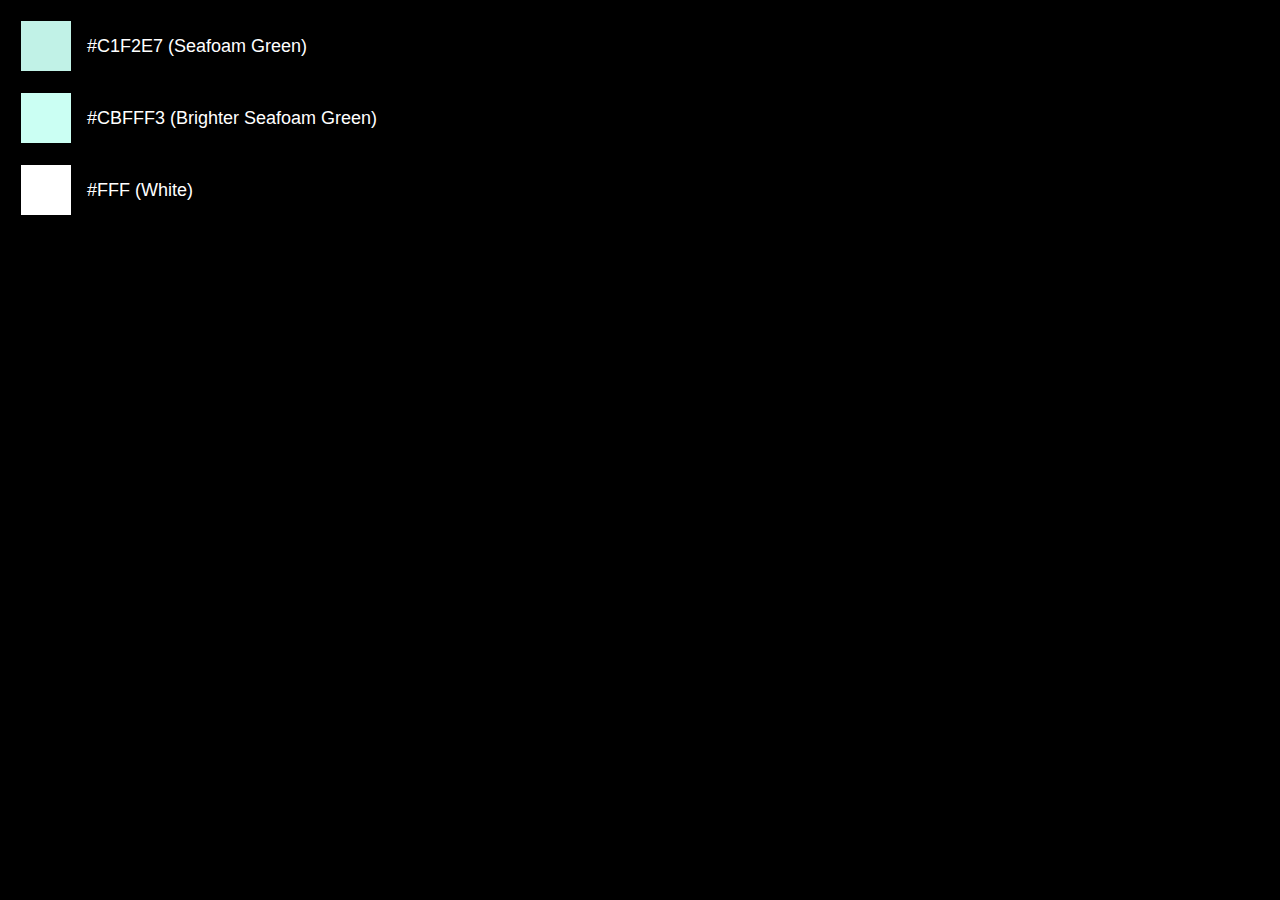
==== index.html @ 17901a5b "Update index.html" ====
<!DOCTYPE html>
<html lang="en">
<head>
    <meta charset="UTF-8">
    <meta name="viewport" content="width=device-width, initial-scale=1.0">
    <title>Color Preview</title>
    <style>
        body {
            background-color: black; /* Sets the background to black */
            color: white; /* Sets the text color to white */
            font-family: Arial, sans-serif;
            margin: 0;
            padding: 20px;
        }
        .color-item {
            display: flex;
            align-items: center;
            margin-bottom: 20px;
        }
        .color-square {
            width: 50px;
            height: 50px;
            margin-right: 15px;
            border: 1px solid black; /* Makes the squares more distinct */
        }
        .color-label {
            font-size: 18px;
        }
    </style>
</head>
<body>
    <div class="color-item">
        <div class="color-square" style="background-color: #C1F2E7;"></div>
        <div class="color-label">#C1F2E7 (Seafoam Green)</div>
    </div>
    <div class="color-item">
        <div class="color-square" style="background-color: #CBFFF3;"></div>
        <div class="color-label">#CBFFF3 (Brighter Seafoam Green)</div>
    </div>
    <div class="color-item">
        <div class="color-square" style="background-color: #FFF;"></div>
        <div class="color-label">#FFF (White)</div>
    </div>
</body>
</html>
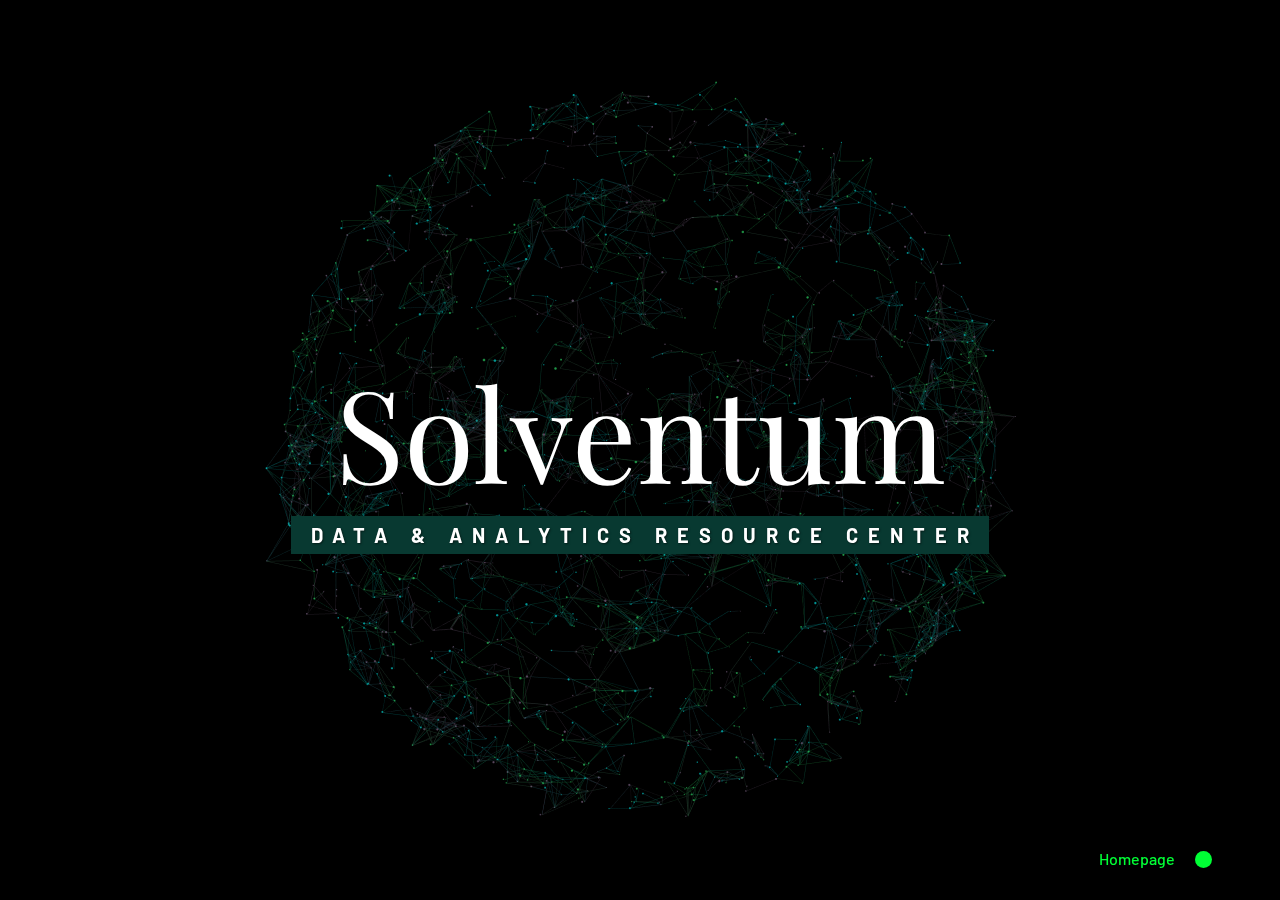
==== commit 3cae850c: "removing links for now" ====
--- a/index.html
+++ b/index.html
@@ -1,45 +1,91 @@
 <!DOCTYPE html>
 <html lang="en">
 <head>
-    <meta charset="UTF-8">
-    <meta name="viewport" content="width=device-width, initial-scale=1.0">
-    <title>Color Preview</title>
-    <style>
-        body {
-            background-color: black; /* Sets the background to black */
-            color: white; /* Sets the text color to white */
-            font-family: Arial, sans-serif;
-            margin: 0;
-            padding: 20px;
-        }
-        .color-item {
-            display: flex;
-            align-items: center;
-            margin-bottom: 20px;
-        }
-        .color-square {
-            width: 50px;
-            height: 50px;
-            margin-right: 15px;
-            border: 1px solid black; /* Makes the squares more distinct */
-        }
-        .color-label {
-            font-size: 18px;
-        }
-    </style>
+    <meta charset="UTF-8"/>
+    <meta name="viewport" content="width=device-width, initial-scale=1">
+    <title>DART Resource Center - Home</title>
+    <meta name="description" content="Something something something"/>
+    <meta name="keywords" content="some stuff goes here"/>
+    <meta name="author" content="Tyler Baxter (HBP2ZQ7)"/>
+    <link rel="shortcut icon" href="favicon.ico">
+    <link href="https://fonts.googleapis.com/css?family=Barlow:400,500,700|Playfair+Display" rel="stylesheet">
+    <link rel="stylesheet" type="text/css" href="css/base.css"/>
+    <link rel="stylesheet" type="text/css" href="css/demo1.css"/>
+
+    <script>
+        document.documentElement.className = "js";
+        const supportsCssVars = function () {
+            let e, t = document.createElement("style");
+            t.innerHTML = "root: { --tmp-var: bold; }";
+            document.head.appendChild(t);
+            e = !!(window.CSS && window.CSS.supports && window.CSS.supports("font-weight", "var(--tmp-var)"));
+            t.parentNode.removeChild(t);
+            return e;
+        };
+        supportsCssVars() || alert("Please view this demo in a modern browser that supports CSS Variables.");
+    </script>
+
 </head>
-<body>
-    <div class="color-item">
-        <div class="color-square" style="background-color: #C1F2E7;"></div>
-        <div class="color-label">#C1F2E7 (Seafoam Green)</div>
+<body class="demo-1">
+<main>
+    <nav class="demos">
+        <a class="demo demo--current" data-href="index.html"><span>Homepage</span></a>
+<!--        <a class="demo" data-href="reports.html"><span>Reports</span></a>-->
+<!--        <a class="demo" data-href="index3.html"><span>Demo 3</span></a>-->
+<!--        <a class="demo" data-href="index4.html"><span>Demo 4</span></a>-->
+    </nav>
+    <div class="content">
+        <div class="overlay"></div>
+        <canvas class="scene scene--full" id="scene"></canvas>
+
+        <!-- Shaders -->
+        <script type="x-shader/x-vertex" id="wrapVertexShader">
+            precision lowp float;
+
+            attribute float size;
+            attribute vec3 color;
+            attribute float opacity;
+
+            varying vec3 vColor;
+            varying float vOpacity;
+
+            void main() {
+                vColor = color;
+                vOpacity = opacity;
+                vec4 mvPosition = modelViewMatrix * vec4( position, 1.0 );
+                gl_PointSize = size * ( 300.0 / - mvPosition.z );
+                gl_Position = projectionMatrix * mvPosition;
+            }
+        </script>
+
+        <script type="x-shader/x-fragment" id="wrapFragmentShader">
+            precision lowp float;
+
+            varying vec3 vColor;
+            varying float vOpacity;
+            uniform sampler2D texture;
+
+            void main(){
+                vec4 textureColor = texture2D( texture, gl_PointCoord );
+
+                if ( textureColor.a < 0.3 ) discard;
+
+                vec4 color = vec4(vColor.xyz, 1.0) * textureColor;
+                gl_FragColor = vec4(vColor, vOpacity) * textureColor;
+            }
+        </script>
+
+        <div class="content__inner">
+            <h2 class="content__title">Solventum</h2>
+            <h3 class="content__subtitle">Data & Analytics Resource Center</h3>
+        </div>
     </div>
-    <div class="color-item">
-        <div class="color-square" style="background-color: #CBFFF3;"></div>
-        <div class="color-label">#CBFFF3 (Brighter Seafoam Green)</div>
-    </div>
-    <div class="color-item">
-        <div class="color-square" style="background-color: #FFF;"></div>
-        <div class="color-label">#FFF (White)</div>
-    </div>
+</main>
+
+<!-- Scripts -->
+<script src="js/demo.js"></script>
+<script src="js/three.min.js"></script>
+<script src="js/TweenMax.min.js"></script>
+<script src="js/demo1.js"></script>
 </body>
-</html>
+</html>--- a/css/base.css
+++ b/css/base.css
@@ -0,0 +1,468 @@
+article, aside, details, figcaption, figure, footer, header, hgroup, main, nav, section, summary {
+    display: block;
+}
+
+audio, canvas, video {
+    display: inline-block;
+}
+
+audio:not([controls]) {
+    display: none;
+    height: 0;
+}
+
+[hidden] {
+    display: none;
+}
+
+html {
+    font-family: sans-serif;
+    -ms-text-size-adjust: 100%;
+    -webkit-text-size-adjust: 100%;
+    height: 100%;
+    overflow: hidden;
+}
+
+body {
+    margin: 0;
+    background-color: black;
+    transition: none;
+}
+
+a:focus {
+    outline: thin dotted;
+}
+
+a:active, a:hover {
+    outline: 0;
+}
+
+h1 {
+    font-size: 2em;
+    margin: 0.67em 0;
+}
+
+abbr[title] {
+    border-bottom: 1px dotted;
+}
+
+b, strong {
+    font-weight: bold;
+}
+
+dfn {
+    font-style: italic;
+}
+
+hr {
+    -moz-box-sizing: content-box;
+    box-sizing: content-box;
+    height: 0;
+}
+
+code, kbd, pre, samp {
+    font-family: monospace, serif;
+    font-size: 1em;
+}
+
+pre {
+    white-space: pre-wrap;
+}
+
+q {
+    quotes: "\201C" "\201D" "\2018" "\2019";
+}
+
+small {
+    font-size: 80%;
+}
+
+sub, sup {
+    font-size: 75%;
+    line-height: 0;
+    position: relative;
+    vertical-align: baseline;
+}
+
+sup {
+    top: -0.5em;
+}
+
+sub {
+    bottom: -0.25em;
+}
+
+img {
+    border: 0;
+}
+
+svg:not(:root) {
+    overflow: hidden;
+}
+
+figure {
+    margin: 0;
+}
+
+fieldset {
+    border: 1px solid #c0c0c0;
+    margin: 0 2px;
+    padding: 0.35em 0.625em 0.75em;
+}
+
+legend {
+    border: 0;
+    padding: 0;
+}
+
+button, input, select, textarea {
+    font-family: inherit;
+    font-size: 100%;
+    margin: 0;
+}
+
+button, input {
+    line-height: normal;
+}
+
+button, select {
+    text-transform: none;
+}
+
+button, html input[type="button"], input[type="reset"], input[type="submit"] {
+    -webkit-appearance: button;
+    cursor: pointer;
+}
+
+button[disabled], html input[disabled] {
+    cursor: default;
+}
+
+input[type="checkbox"], input[type="radio"] {
+    box-sizing: border-box;
+    padding: 0;
+}
+
+input[type="search"] {
+    -webkit-appearance: textfield;
+    -moz-box-sizing: content-box;
+    -webkit-box-sizing: content-box;
+    box-sizing: content-box;
+}
+
+input[type="search"]::-webkit-search-cancel-button,
+input[type="search"]::-webkit-search-decoration {
+    -webkit-appearance: none;
+}
+
+button::-moz-focus-inner,
+input::-moz-focus-inner {
+    border: 0;
+    padding: 0;
+}
+
+textarea {
+    overflow: auto;
+    vertical-align: top;
+}
+
+table {
+    border-collapse: collapse;
+    border-spacing: 0;
+}
+
+*,
+*::after,
+*::before {
+    box-sizing: border-box;
+}
+
+html {
+    background: #000;
+}
+
+body {
+    font-family: 'Barlow', Helvetica, Arial, sans-serif;
+    font-weight: 500;
+    min-height: 100vh;
+    color: #57585c;
+    color: var(--color-text);
+    background-color: #000;
+    background-color: var(--color-bg);
+    -webkit-font-smoothing: antialiased;
+    -moz-osx-font-smoothing: grayscale;
+}
+
+/* Fade effect */
+.js body {
+    opacity: 0;
+    transition: opacity 1s ease-in;
+}
+
+.js body.render {
+    opacity: 1;
+}
+
+.js body.fade-out {
+    opacity: 0;
+    transition: opacity 1s ease-out;
+}
+
+a {
+    text-decoration: none;
+    color: var(--color-link);
+    outline: none;
+}
+
+a:hover,
+a:focus {
+    color: var(--color-link-hover);
+    outline: none;
+}
+
+.hidden {
+    position: absolute;
+    overflow: hidden;
+    width: 0;
+    height: 0;
+    pointer-events: none;
+}
+
+.message {
+    position: relative;
+    z-index: 100;
+    display: none;
+    padding: 1em;
+    text-align: center;
+    color: var(--color-bg);
+    background: var(--color-text);
+}
+
+/* Icons */
+.icon {
+    display: block;
+    width: 1.5em;
+    height: 1.5em;
+    margin: 0 auto;
+    fill: currentColor;
+}
+
+.main {
+    position: relative;
+    width: 100%;
+}
+
+.content {
+    position: relative;
+    display: grid;
+    justify-content: center;
+    align-items: center;
+    align-content: center;
+    margin: 0 auto;
+    min-height: 100vh;
+}
+
+.content--fixed {
+    position: fixed;
+    z-index: 10000;
+    top: 0;
+    left: 0;
+    display: grid;
+    align-content: space-between;
+    width: 100%;
+    max-width: none;
+    min-height: 0;
+    height: 100vh;
+    padding: 1.5em;
+    pointer-events: none;
+    grid-template-columns: 50% 50%;
+    grid-template-rows: auto auto 4em;
+    grid-template-areas:
+        'header ...'
+        '... ...';
+}
+
+.content--fixed a {
+    pointer-events: auto;
+}
+
+/* Header */
+.codrops-header {
+    position: relative;
+    z-index: 100;
+    display: flex;
+    flex-direction: row;
+    align-items: flex-start;
+    align-items: center;
+    align-self: start;
+    grid-area: header;
+    justify-self: start;
+}
+
+.codrops-header__title {
+    font-size: 1em;
+    font-weight: 500;
+    margin: 0;
+    padding: 0.75em 0;
+    z-index: 10;
+}
+
+/* Controls the positioning of the page label & navigation buttons */
+.demos {
+    position: fixed;
+    bottom: 2rem;
+    right: -1rem;
+    display: flex;
+    gap: 0.25rem;
+    z-index: 10;
+}
+
+.demo {
+    margin: 0 0;
+}
+
+.demo:hover,
+.demo:focus {
+    opacity: 0.5;
+}
+
+.demo span {
+    white-space: nowrap;
+    pointer-events: none;
+}
+
+a.demo--current {
+    pointer-events: none;
+    color: var(--color-link-hover);
+}
+
+/* Top Navigation Style */
+.codrops-links {
+    position: relative;
+    display: flex;
+    justify-content: center;
+    margin: 0 1em 0 0;
+    text-align: center;
+    white-space: nowrap;
+}
+
+.codrops-icon {
+    display: inline-block;
+    margin: 0.15em;
+    padding: 0.25em;
+}
+
+/* Canvas positions */
+.content__inner {
+    grid-area: 1 / 1 / 1 / 1;
+    position: relative;
+    display: flex;
+    flex-direction: column;
+    align-items: center;
+    justify-content: center;
+    align-content: center;
+    z-index: 10;
+}
+
+.scene {
+    position: absolute;
+}
+
+.overlay {
+    position: absolute;
+    top: 0;
+    left: 0;
+    width: 100%;
+    height: 100%;
+    background-color: rgba(0, 0, 0, 0.2); /* Overlay for opacity of animation */
+    pointer-events: none;
+    z-index: 2;
+}
+
+.scene--full {
+    width: 100%;
+    height: 100%;
+    display: block;
+}
+
+.scene--up {
+    height: 150vmin;
+    width: 150vmin;
+    top: -50vh;
+    left: 50%;
+    margin-left: -75vmin;
+}
+
+@media screen and (min-width: 55em) {
+    .demos {
+        display: flex;
+        padding-right: 80px;
+        justify-self: end;
+    }
+
+    .demo {
+        display: block;
+        width: 17px;
+        height: 17px;
+        margin: 0 4px;
+        border-radius: 50%;
+        background: var(--color-link);
+    }
+
+    a.demo--current {
+        background: var(--color-link-hover);
+    }
+
+    .demo span {
+        line-height: 1;
+        position: absolute;
+        right: 100%;
+        display: none;
+        margin: 0 1em 0 0;
+    }
+
+    .demo--current span {
+        display: block;
+    }
+}
+
+@media screen and (max-width: 55em) {
+    .message {
+        /* display: block; */
+    }
+
+    .content {
+        flex-direction: column;
+        height: auto;
+    }
+
+    .content--fixed {
+        position: relative;
+        z-index: 1000;
+        display: block;
+        padding: 0.85em;
+    }
+
+    .content:not(.content--fixed) {
+        margin-bottom: 6em;
+    }
+
+    .codrops-header {
+        flex-direction: column;
+        align-items: center;
+    }
+
+    .codrops-header__title {
+        font-weight: bold;
+        padding-bottom: 0.25em;
+        text-align: center;
+    }
+
+    .info {
+        margin: 0;
+    }
+
+    .codrops-links {
+        margin: 0;
+    }
+}
--- a/css/demo1.css
+++ b/css/demo1.css
@@ -0,0 +1,100 @@
+.demo-1 {
+    --color-text: #fff;
+    --color-bg: #000;
+    --color-link: #fff;
+    --color-link-hover: #00ff35;
+    --color-info: #ac1122;
+    --color-title: #fff;
+    --color-subtitle: #fff;
+    --color-subtitle-bg: #083931;
+}
+
+.content__title {
+    font-family: 'Playfair Display', serif;
+    font-size: 10vw;
+    font-weight: normal;
+    color: var(--color-title);
+    text-align: center;
+    margin: 0;
+    pointer-events: none;
+    user-select: none;
+    -webkit-user-select: none;
+    -moz-user-select: none;
+    -ms-user-select: none;
+}
+
+.content__subtitle {
+    font-size: 1.25em;
+    background: var(--color-subtitle-bg);
+    color: var(--color-subtitle);
+    padding: 0.45em 0.5em;
+    line-height: 1;
+    margin: 0;
+    letter-spacing: 0.5em;
+    text-indent: 0.5em;
+    font-weight: bold;
+    text-transform: uppercase;
+    text-shadow: 1px 1px 2px rgba(0, 0, 0, 0.5);
+    white-space: normal;
+    user-select: none;
+    -webkit-user-select: none;
+    -moz-user-select: none;
+    -ms-user-select: none;
+}
+
+/* Left Column for text in machine learning page */
+.text-column {
+    flex: 0 0 40%;
+    padding: 2rem;
+    background-color: rgba(0, 0, 0, 0.8);
+}
+
+.text-column h2 {
+    font-size: 2rem;
+    margin-bottom: 1rem;
+}
+
+.text-column p {
+    font-size: 1rem;
+    line-height: 1.5;
+}
+
+/* Right Column for Animation */
+.animation-column {
+    flex: 1;
+    position: relative;
+    overflow: hidden;
+}
+
+canvas {
+    width: 100%;
+    height: 100%;
+    display: block;
+}
+
+
+/* Example responsive adjustments */
+@media screen and (max-width: 800px) {
+    .content__subtitle {
+        font-size: 1em;
+        letter-spacing: 0.2em;
+        text-indent: 0.2em;
+    }
+}
+
+@media screen and (max-width: 500px) {
+    .content__subtitle {
+        font-size: 0.9em;
+        letter-spacing: 0.15em;
+        text-indent: 0.15em;
+    }
+}
+
+@media screen and (max-width: 55em) {
+    .content__title {
+        font-size: 3em;
+    }
+    .content__subtitle {
+        font-size: 0.85em;
+    }
+}